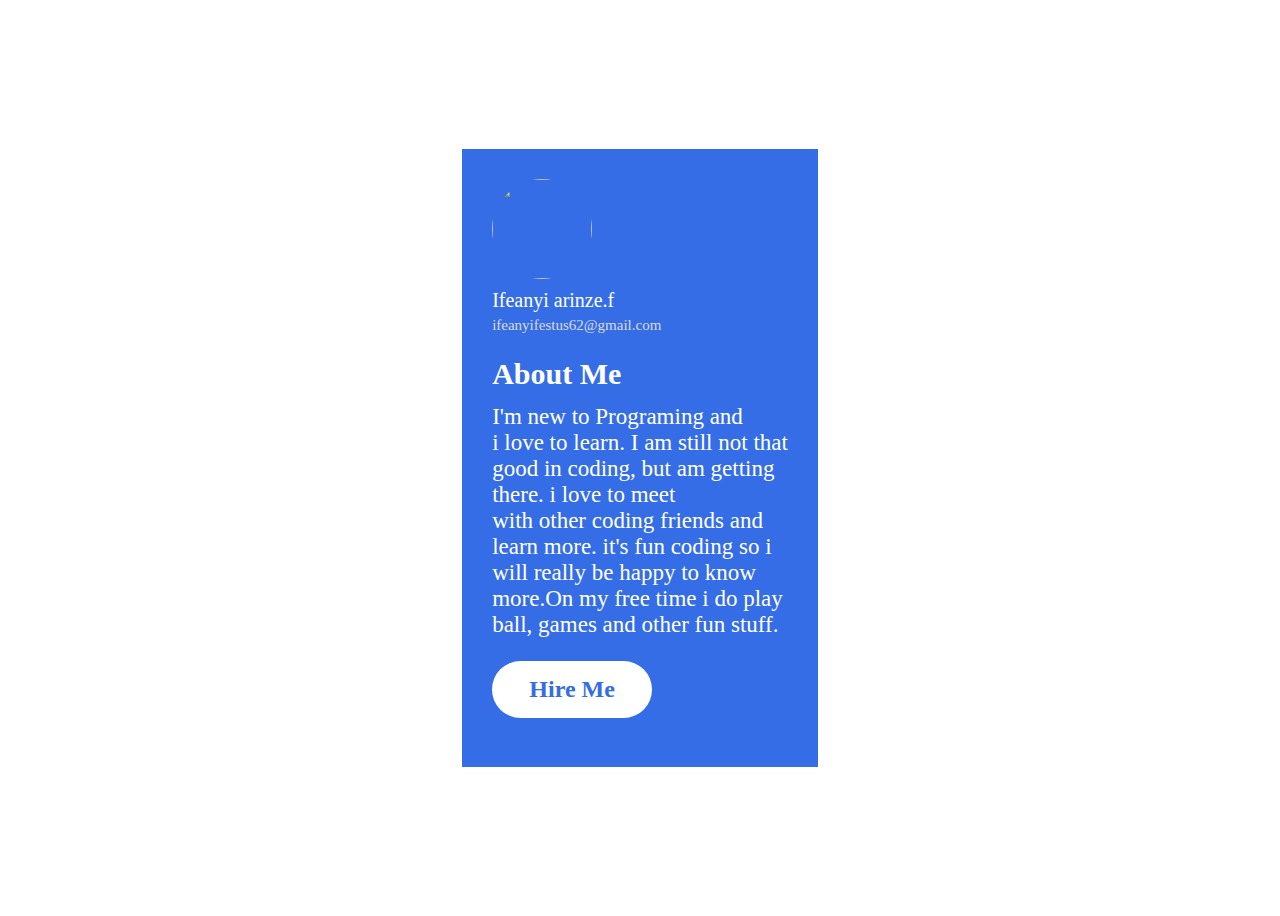
==== index.html @ cfdca2c3 "name" ====
<html lang="en">
<head>
    <meta charset="UTF-8">
    <meta name="viewport" content="width=device-width, initial-scale=1.0">
    <title>Ifeanyi Arinze Festus</title>
    <link rel="stylesheet" href="style.css">
</head>
<body>
    <div class="container">

    <img class="image" src="WhatsApp Image 2023-09-26 at 2.31.44 AM.jpeg" width="100px" height="100px">
    <p id="name">Ifeanyi arinze.f</p>
    <p id="p-1"><a id="link-1" href="https://mail.google.com/mail/u/0/#inbox" target="_blank">ifeanyifestus62@gmail.com</a></p>

    <h1 class="head">About Me</h1>
    <p>I'm new to Programing and<br> i love to learn.
        I am still not that<br> good in coding, but am getting<br> there.
        i love to meet<br> with other coding
        friends and<br> learn more. it's fun coding so i<br> will really
        be happy to know<br> more.On my free time i do play<br>
        ball, games and other fun stuff.
    </p>
    <h2><a id="link-2" href="https://web.facebook.com/profile.php?id=100077799410267" target="_blank">Hire Me</a></h2>

</div>
    
</body>
</html>
---- style.css ----
.container {
    background-color: rgb(53, 109, 230);
    padding-left: 30px;
    padding-right: 30px;
    padding-top: 30px;
    padding-bottom: 30px;
}
    body {
    display: flex;
    align-items: center;
    justify-content: center;
    padding: 15px auto;
    margin-right: auto;
    margin-left: auto;
    height: 100vh;
}

.image {
    border-radius: 50px;
}

.head {
    font-size: 30px;
    color: white;
    margin-bottom: -10px;
}

p {
    color: white;
    font-size: 23px;
}

#name {
    margin-top: 10px;
    font-size: 20px;
}

#p-1 {
    margin-top: -15px;
}

#link-1 {
    color: rgb(219, 218, 218);
    text-decoration: none;
    font-size: 15px;
}

h2 {
    text-align: center;
    color: white;
    background-color: white;
    width: 120px;
    padding: 15px 20px;
    border-radius: 30px;
}

#link-2 {
    text-decoration: none;
    color: rgb(53, 109, 230);
}
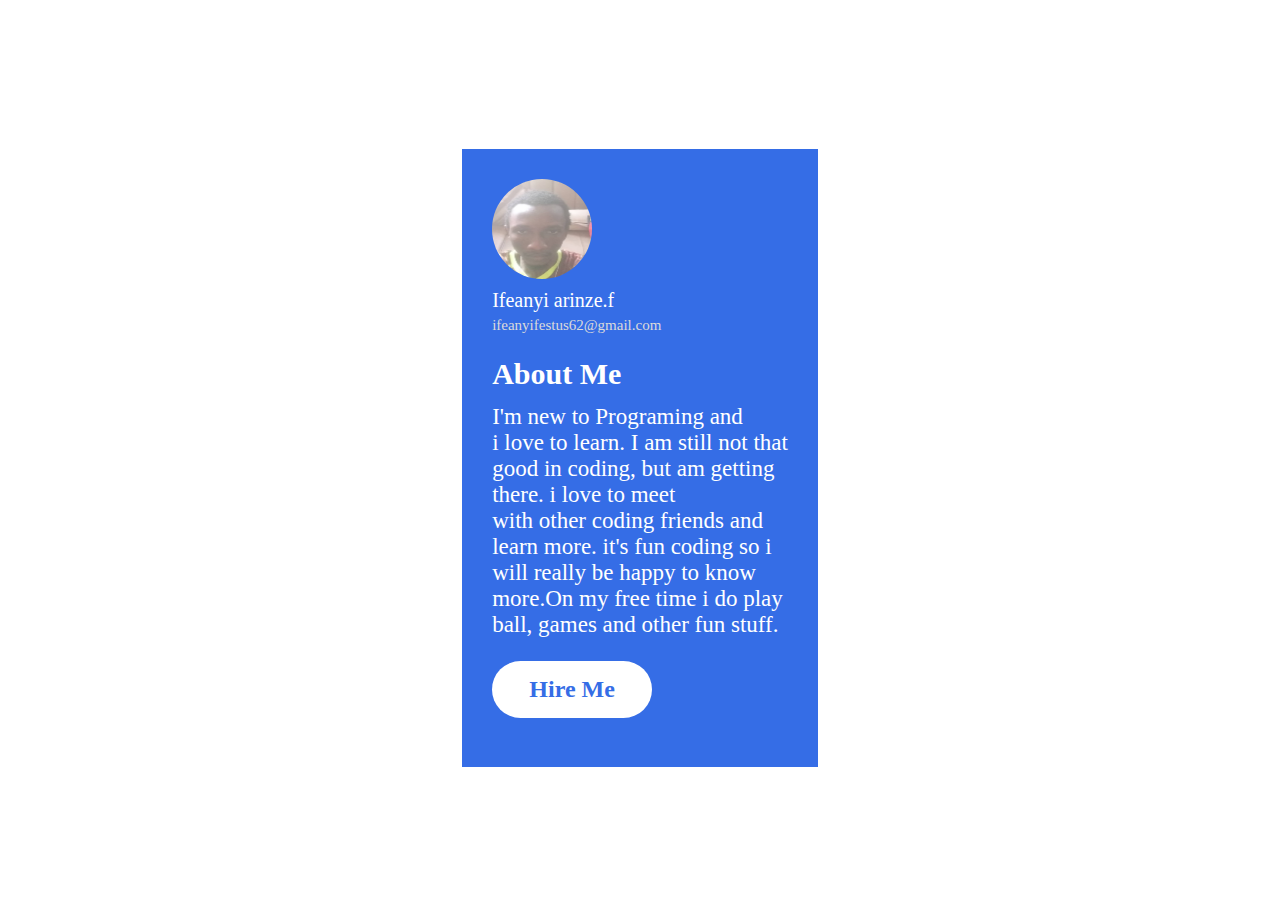
==== commit 9b7c73ed: "name" ====
--- a/index.html
+++ b/index.html
@@ -8,7 +8,7 @@
 <body>
     <div class="container">
 
-    <img class="image" src="WhatsApp Image 2023-09-26 at 2.31.44 AM.jpeg" width="100px" height="100px">
+    <img class="image" src="image.jpeg" width="100px" height="100px">
     <p id="name">Ifeanyi arinze.f</p>
     <p id="p-1"><a id="link-1" href="https://mail.google.com/mail/u/0/#inbox" target="_blank">ifeanyifestus62@gmail.com</a></p>
 
